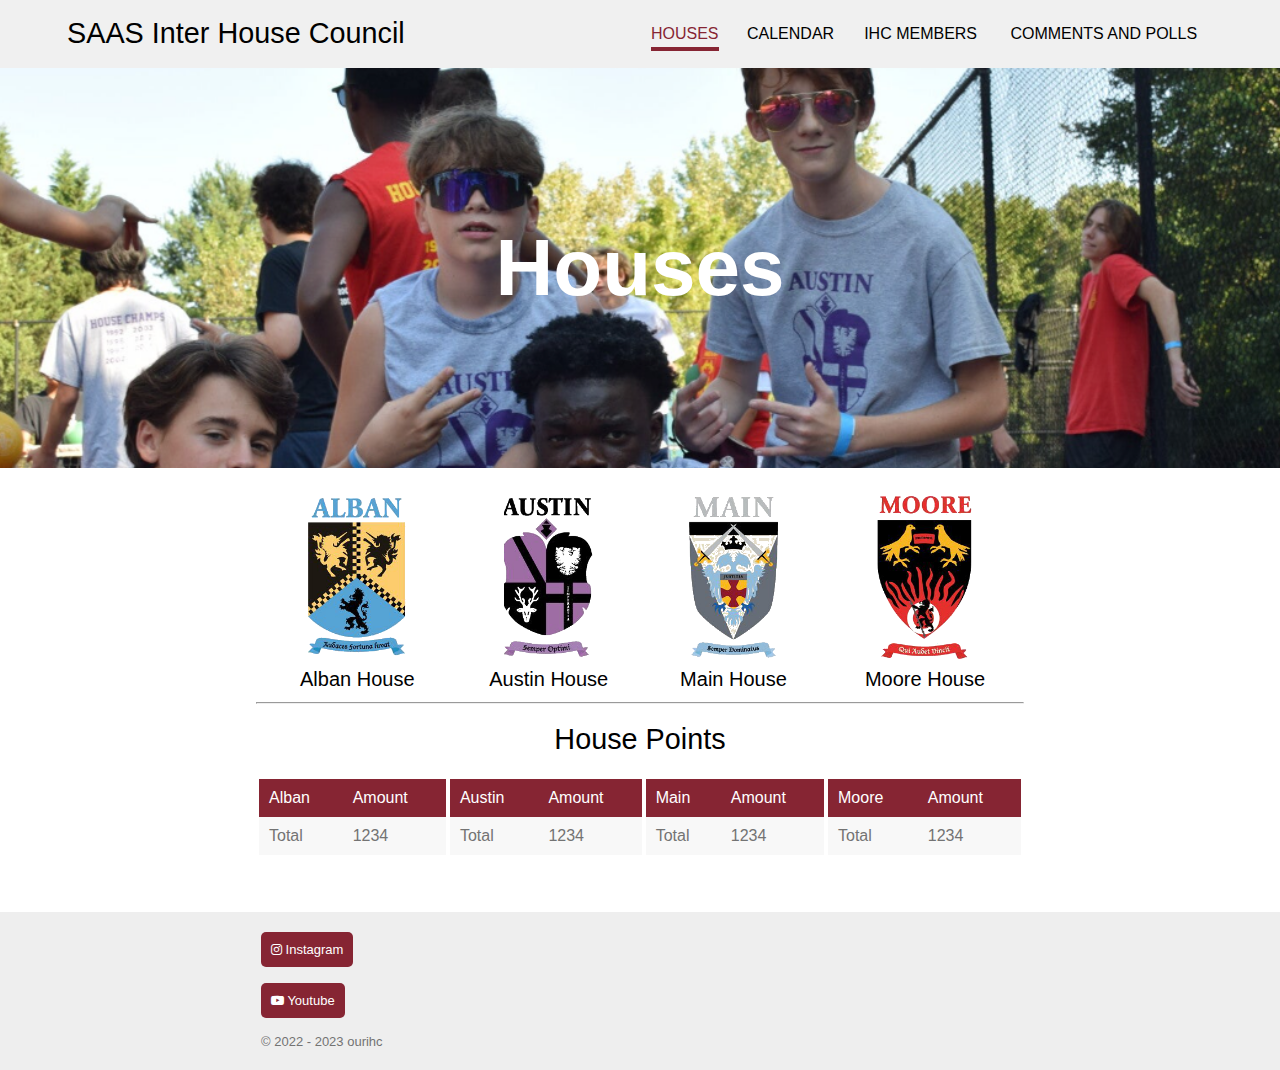
==== index.html @ 0d0fe7f8 "Add files via upload" ====
<!DOCTYPE html>
<html lang="en">


<head>
  <meta charset="utf-8" />
  <title>SAAS Inter House Council</title>
  <link rel="stylesheet" href="mainstyle.css" type="text/css" />
  <link rel="stylesheet" href="https://cdnjs.cloudflare.com/ajax/libs/font-awesome/4.7.0/css/font-awesome.min.css">
  <link rel="icon" type="image/x-icon" href="/images/logo.jpg">
  <meta name="viewport" content="width=device-width, initial-scale=1" /> 
</head>

<body>




  <div class="header">
   
    <table class="headertable" border=0> 
      <tr> 
        <td class="tdTitle"> <a class="title" href="/index.html" title="Home">SAAS Inter House Council</a> </td>
        <td class="tdItem">  <a class="currentmenuitem" href="/index.html" title="Home">HOUSES</a>  </td>
        <td class="tdItem"> <a class="menuitem" href="/calendar.html" title="Home">CALENDAR</a> </td>
        <td class="tdItem"> <a class="menuitem" href="/housepoints.html" title="Home">IHC MEMBERS</a> </td>
        <td class="tdItem"> <a class="menuitem" href="/suggestions.html" title="Home">COMMENTS AND POLLS</a> </td>
       </tr>
    </table> 
  </div> 


<div class="container">
  
  <div class="parallax1"> </div>
  <div class="centered">Houses</div>
</div>




<div class="Housescontent"> 
  <h1 class="contentHeader">   </h1>

  <table class="housestable" border=0> 
    <tr> 
      <td class="houseimages"> <img src="images/alban.png" width="50%"> </td>
      <td class="houseimages"> <img src="images/austin.png"width="50%"> </td>
      <td class="houseimages"> <img src="images/main.png" width="50%"> </td>
      <td class="houseimages"> <img src="images/moore.png" width="50%"> </td>
     </tr>
     <tr>
      <td class="houseimages"> Alban House</td>
      <td class="houseimages"> Austin House </td>
      <td class="houseimages"> Main House </td>
      <td class="houseimages"> Moore House</td>
     </tr>
  </table> 

  <hr>

  <h1 class="contentSubHeader"> House Points </h1>
  <table class="housestable" border=0> 
    <tr> 
      
      <td class="" >
        <table class="innertable" border="0" cellpadding="10">
          <tr class="Tableheader"> <td> Alban </td> <td> Amount </td> </trh>
          <tr class="Tablerow"> <td> Total </td> <td> 1234 </td> </tr>
        </table>
      </td>

      <td class="" > 
        <table class="innertable" border="0" cellpadding="10">
          <tr class="Tableheader"> <td> Austin </td> <td> Amount </td> </trh>
          <tr class="Tablerow"> <td> Total </td> <td> 1234 </td> </tr>
        </table>
      </td>

      <td class="" > 
        <table class="innertable" border="0" cellpadding="10">
          <tr class="Tableheader"> <td> Main </td> <td> Amount </td> </trh>
          <tr class="Tablerow"> <td> Total </td> <td> 1234 </td> </tr>
        </table>
      </td>

      <td class="" >
        <table class="innertable" border="0" cellpadding="10">
          <tr class="Tableheader"> <td> Moore </td> <td> Amount </td> </trh>
          <tr class="Tablerow"> <td> Total </td> <td> 1234 </td> </tr>
        </table>
      </td>


     </tr>
  </table>
</div>


<br> <br> <br> 

<div class="navbar">
  <table class="navbarTable" border=0>
    <tr>
      <td>
  <button  onclick=" window.open('https://www.instagram.com/inter.house.council/','_blank')"> <i class="fa fa-instagram"></i> Instagram</button>
      </td>
    </tr>
      <tr>
      <td>
  <button  onclick=" window.open('https://www.youtube.com/channel/UCzfI3J1z-TUi5FTTsvwLEiw','_blank')"> <i class="fa fa-youtube-play"></i> Youtube</button>
        </td>
        </tr>
      <tr>
        <td class="copywrite">
          © 2022 - 2023 ourihc
        </td>
    
      </tr>
    </table>

</div>



</body>

</html>
---- mainstyle.css ----
body {
    font-family: Futura, Verdana, Geneva, Tahoma, sans-serif;
	margin: 0px;
    padding: 0px;
	overflow-x: hidden;

}

.header   {
    background-color:rgb(240, 240, 240);
	padding-bottom: 1%;
	padding-top: 1%;
	padding-left: 5%;
	padding-right: 5%;
	
}

.title {
	font-size:180%;
	font-weight:400;
}

.menuitem {
	font-size:100%;
	font-weight:400;
}

.currentmenuitem {
	color:rgb(134,37,51);
	font-size:100%;
	font-weight:400;	
	padding-bottom:5px;
	text-decoration:none;
	border-bottom:4px solid rgb(134,37,51);

}


.tdItem:hover{
	background-color:rgb(228, 228, 228);

}



.headertable {
	width: 100%
}

.tdItem {
	text-align: center;
	padding:10px;
}

.tdTitle{
	width: 50%;
}










.contentHeader {
	text-align: center;
	text-decoration: none;
	font-weight:500;
	font-size:220%;
}

.contentSubHeader {
	text-align: center;
	text-decoration: none;
	font-weight:500;
	font-size:180%;
}

.Housescontent {
	margin-left: 20%;
	margin-right:  20%;
}

.housestable{
	width: 100%;
}





.houseimages {
	text-align: center;
	font-size:20px;
}

.Tableheader{
	padding: 25%;
	background-color: rgb(134,37,51);
	color:white;

}

.Tablerow {
	background-color: rgb(248,248,248);
	color: rgb(115, 115, 115);	
	
}

.innertable {
	width: 100%;
	border:0;
	border-collapse: collapse;
	
}


hr {
	color: rgb(115, 115, 115);
}






/*  buttom bar: */
.navbar {
	background-color: rgba( 238,238,238);
	overflow: hidden;
	position: relative;
	bottom: 0;
	width: 100%;
	padding: 2px;

  }


  a {
	color:rgb(0,0,0);
	text-decoration:none;

  }


button {
	background-color: rgb(134,37,51);
	border: none;
	color: white;
	padding: 10px 10px;
	text-align: center;
	text-decoration: none;
	display: inline-block;
	font-size: 13px;
	border-radius: 5px;
	margin-bottom:10%;
}

button:hover {
	background-color: rgb(150, 126, 130);
	border: none;
	color: white;
	padding: 10px 10px;
	text-align: center;
	text-decoration: none;
	display: inline-block;
	font-size: 13px;
	border-radius: 5px;
	margin-bottom:10%;
}

.navbarTable {
	margin-left: 20%;
	margin-top: 1.2%;
	margin-bottom: 1.2%;
	font-size:13px
}

.copywrite{
	color:rgb(115, 115, 115)
}










.parallax1{
	/* The image used */
	background-image: url("images/img1.png");
  
	/* Set a specific height */
	min-height: 400px;
  
	/* Create the parallax scrolling effect */
	background-attachment: fixed;
	background-position: center;
	background-repeat: no-repeat;
	background-size:cover;
  }

.parallax2{
	/* The image used */
	background-image: url("images/img2.png");
  
	/* Set a specific height */
	min-height: 400px;
  
	/* Create the parallax scrolling effect */
	background-attachment: fixed;
	background-position: center;
	background-repeat: no-repeat;
	background-size:cover;
  }

  .parallax3{
	/* The image used */
	background-image: url("images/img3.png");
  
	/* Set a specific height */
	min-height: 400px;
  
	/* Create the parallax scrolling effect */
	background-attachment: fixed;
	background-position: center;
	background-repeat: no-repeat;
	background-size:cover;
  }


  .container {
	position: relative;
	text-align: center;
	color: white;
  }

  .centered {
	position: absolute;
	top: 50%;
	left: 50%;
	transform: translate(-50%, -50%);
	text-align: center;
	text-decoration: none;
	font-weight:700;
	font-size:500%;
	color:white;
	background-color:transparent;

  }

.memberTable{
	margin-left:20%;
	margin-right:20%;
}
.members {
	width: 100%;
}



.form {
	margin-left: auto;
	margin-right: auto;
	font-size: 20px;
	
}

.submit{
	background-color: rgb(134,37,51);
	border: none;
	color: white;
	padding: 10px 10px;
	text-align: center;
	text-decoration: none;
	display: inline-block;
	font-size: 15px;
	border-radius: 5px;
	margin-bottom:10%;
}

.submit:hover {
	background-color: rgb(150, 126, 130);
	border: none;
	color: white;
	padding: 10px 10px;
	text-align: center;
	text-decoration: none;
	display: inline-block;
	font-size: 13px;
	border-radius: 5px;
	margin-bottom:10%;
}

.picture{
	text-align: center;
}

@media only screen and (max-width: 600px) { 
}
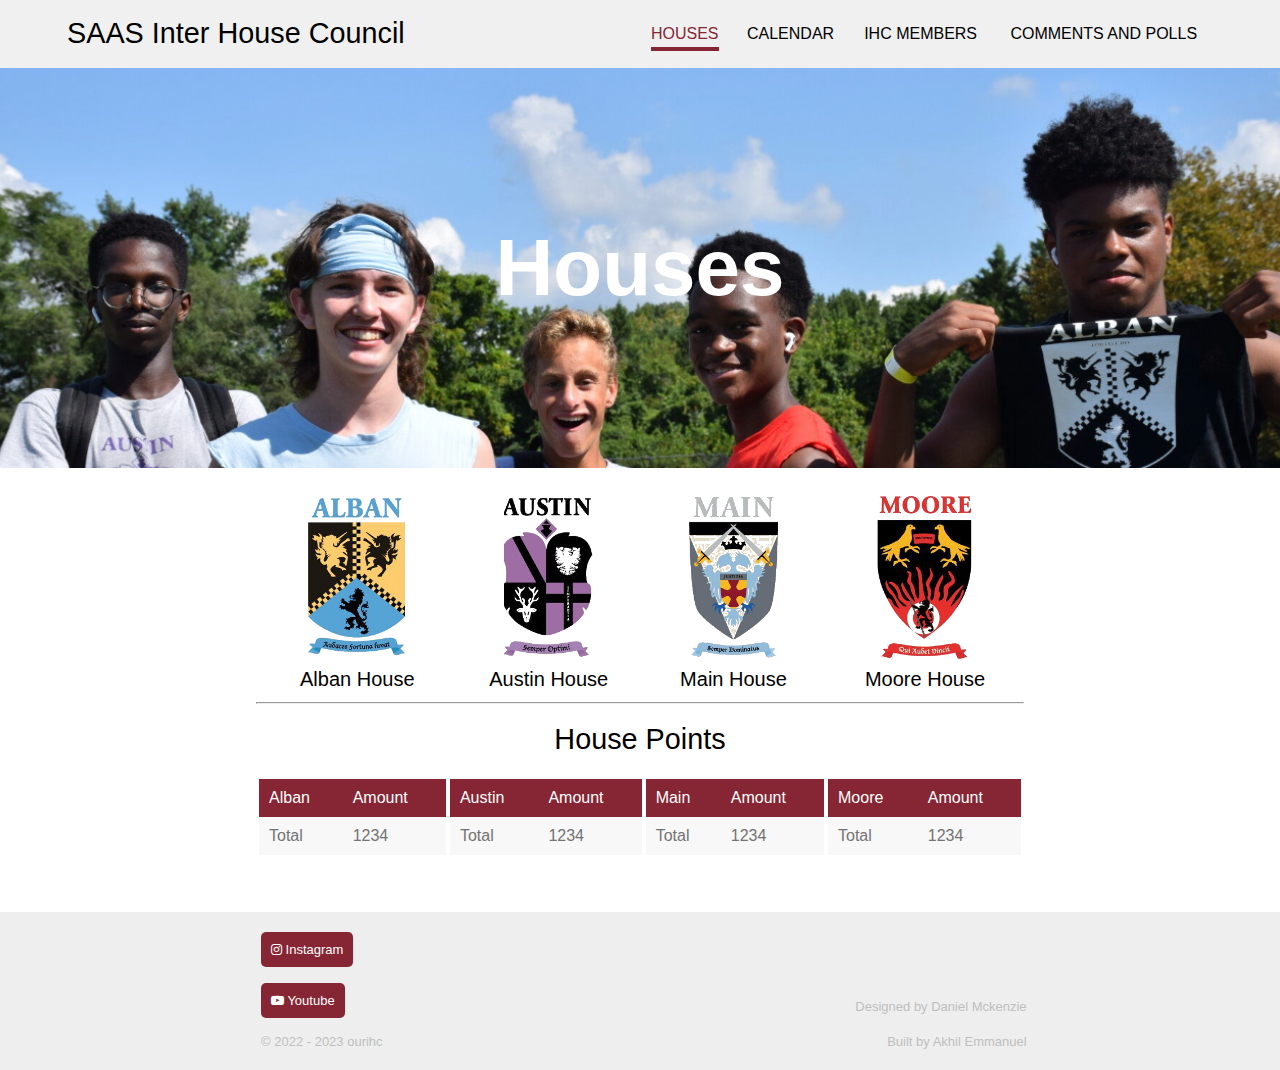
==== commit 2bc2f5df: "Add files via upload" ====
--- a/index.html
+++ b/index.html
@@ -32,7 +32,7 @@
 
 <div class="container">
   
-  <div class="parallax1"> </div>
+  <div class="parallax4"> </div>
   <div class="centered">Houses</div>
 </div>
 
@@ -110,12 +110,17 @@
       <td>
   <button  onclick=" window.open('https://www.youtube.com/channel/UCzfI3J1z-TUi5FTTsvwLEiw','_blank')"> <i class="fa fa-youtube-play"></i> Youtube</button>
         </td>
+        <td class="credits">
+          Designed by Daniel Mckenzie
+        </td>
         </tr>
       <tr>
         <td class="copywrite">
           © 2022 - 2023 ourihc
         </td>
-    
+        <td class="credits">
+          Built by Akhil Emmanuel
+        </td>
       </tr>
     </table>
 
--- a/mainstyle.css
+++ b/mainstyle.css
@@ -127,7 +127,6 @@
 
 
 
-/*  buttom bar: */
 .navbar {
 	background-color: rgba( 238,238,238);
 	overflow: hidden;
@@ -176,14 +175,18 @@
 	margin-left: 20%;
 	margin-top: 1.2%;
 	margin-bottom: 1.2%;
-	font-size:13px
+	font-size:13px;
 }
 
 .copywrite{
-	color:rgb(115, 115, 115)
-}
-
-
+	color:rgb(190, 190, 190);
+}
+
+.credits {
+	width:50VW;
+	text-align: right;
+	color:rgb(190, 190, 190);
+}
 
 
 
@@ -234,6 +237,20 @@
 	background-size:cover;
   }
 
+  .parallax4{
+	/* The image used */
+	background-image: url("images/img4.png");
+  
+	/* Set a specific height */
+	min-height: 400px;
+  
+	/* Create the parallax scrolling effect */
+	background-attachment: fixed;
+	background-position: center;
+	background-repeat: no-repeat;
+	background-size:cover;
+  }
+
 
   .container {
 	position: relative;
@@ -263,13 +280,29 @@
 	width: 100%;
 }
 
-
+iframe {
+	display:block;
+}
+
+
+
+
+p {
+	text-align: center;
+}
 
 .form {
-	margin-left: auto;
-	margin-right: auto;
-	font-size: 20px;
-	
+	position: relative;
+	padding-bottom: 49.25%; 
+	padding-top: 25px;
+	height: 0;
+}
+.form iframe {
+	position: absolute;
+	top: 0;
+	left: 0;
+	width: 100%;
+	height: 100%;
 }
 
 .submit{
@@ -302,6 +335,78 @@
 	text-align: center;
 }
 
+
+
+
 @media only screen and (max-width: 600px) { 
-}
-
+	.title {
+		font-size:100%;
+		font-weight:400;
+	}
+	
+	.menuitem {
+		font-size:20%;
+		font-weight:400;
+	}
+	
+	.currentmenuitem {
+		color:rgb(134,37,51);
+		font-size:20%;
+		font-weight:400;	
+		padding-bottom:5px;
+		text-decoration:none;
+		border-bottom:4px solid rgb(134,37,51);
+	}
+
+	.Housescontent {
+		margin-left: 00%;
+		margin-right:  0%;
+	}
+
+	.Tableheader{
+		padding: 25%;
+		background-color: rgb(134,37,51);
+		color:white;
+		font-size: 7px;
+	
+	}
+	
+	.Tablerow {
+		background-color: rgb(248,248,248);
+		color: rgb(115, 115, 115);	
+		font-size: 7px;
+		
+	}
+
+	.memberTable{
+		margin-left:0%;
+		margin-right:0%;
+	}
+
+
+	.centered {
+		position: absolute;
+		top: 50%;
+		left: 50%;
+		transform: translate(-50%, -50%);
+		text-align: center;
+		text-decoration: none;
+		font-weight:700;
+		font-size:400%;
+		color:white;
+		background-color:transparent;
+	
+	  }
+
+	  .navbarTable {
+		margin-left: 0%;
+		margin-top: 1.2%;
+		margin-bottom: 1.2%;
+		font-size:13px
+	}
+
+
+
+
+	}
+
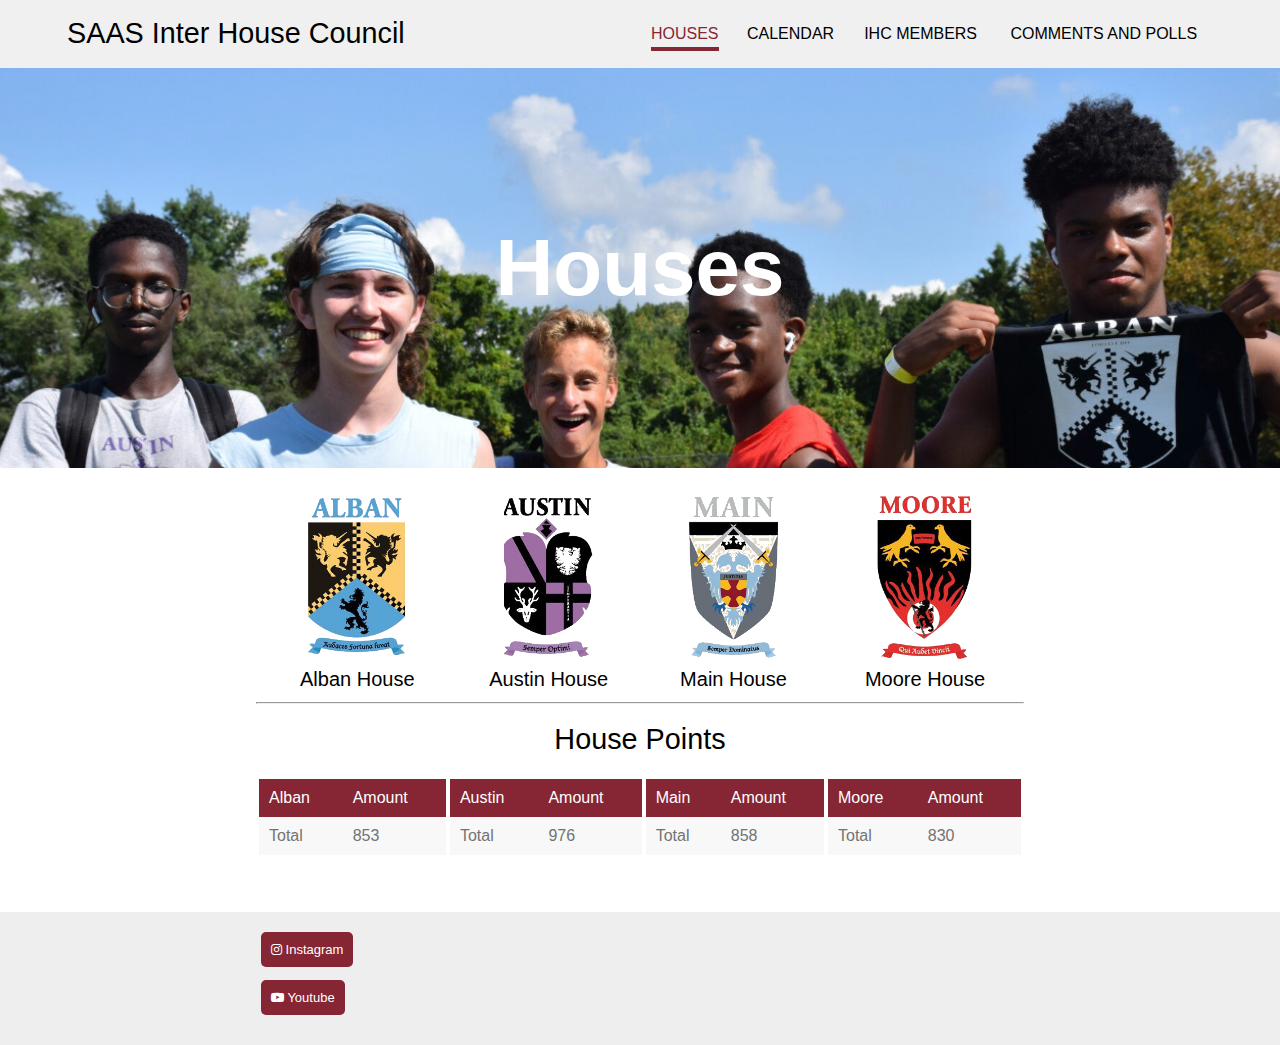
==== commit 46bff895: "Add files via upload" ====
--- a/index.html
+++ b/index.html
@@ -66,28 +66,28 @@
       <td class="" >
         <table class="innertable" border="0" cellpadding="10">
           <tr class="Tableheader"> <td> Alban </td> <td> Amount </td> </trh>
-          <tr class="Tablerow"> <td> Total </td> <td> 1234 </td> </tr>
+          <tr class="Tablerow"> <td> Total </td> <td> 853 </td> </tr>
         </table>
       </td>
 
       <td class="" > 
         <table class="innertable" border="0" cellpadding="10">
           <tr class="Tableheader"> <td> Austin </td> <td> Amount </td> </trh>
-          <tr class="Tablerow"> <td> Total </td> <td> 1234 </td> </tr>
+          <tr class="Tablerow"> <td> Total </td> <td> 976 </td> </tr>
         </table>
       </td>
 
       <td class="" > 
         <table class="innertable" border="0" cellpadding="10">
           <tr class="Tableheader"> <td> Main </td> <td> Amount </td> </trh>
-          <tr class="Tablerow"> <td> Total </td> <td> 1234 </td> </tr>
+          <tr class="Tablerow"> <td> Total </td> <td> 858 </td> </tr>
         </table>
       </td>
 
       <td class="" >
         <table class="innertable" border="0" cellpadding="10">
           <tr class="Tableheader"> <td> Moore </td> <td> Amount </td> </trh>
-          <tr class="Tablerow"> <td> Total </td> <td> 1234 </td> </tr>
+          <tr class="Tablerow"> <td> Total </td> <td> 830 </td> </tr>
         </table>
       </td>
 
@@ -110,18 +110,19 @@
       <td>
   <button  onclick=" window.open('https://www.youtube.com/channel/UCzfI3J1z-TUi5FTTsvwLEiw','_blank')"> <i class="fa fa-youtube-play"></i> Youtube</button>
         </td>
+        <!-- 
         <td class="credits">
           Designed by Daniel Mckenzie
         </td>
         </tr>
       <tr>
-        <td class="copywrite">
+       <td class="copywrite">
           © 2022 - 2023 ourihc
         </td>
         <td class="credits">
           Built by Akhil Emmanuel
         </td>
-      </tr>
+      -->
     </table>
 
 </div>
--- a/mainstyle.css
+++ b/mainstyle.css
@@ -404,9 +404,26 @@
 		margin-bottom: 1.2%;
 		font-size:13px
 	}
-
-
-
-
-	}
-
+	
+	.parallax1{
+		background-attachment: scroll;
+		background-image: url("images/img1.png");
+		min-height: 200px;
+	}
+	.parallax2{
+		background-attachment: scroll;
+		background-image: url("images/img2.png");
+		min-height: 200px;
+	}
+	.parallax3{
+		background-attachment: scroll;
+		background-image: url("images/img3.png");
+		min-height: 200px;
+	}
+	.parallax4{
+		background-attachment: scroll;
+		background-image: url("images/img4.png");
+		min-height: 200px;
+	}
+
+}